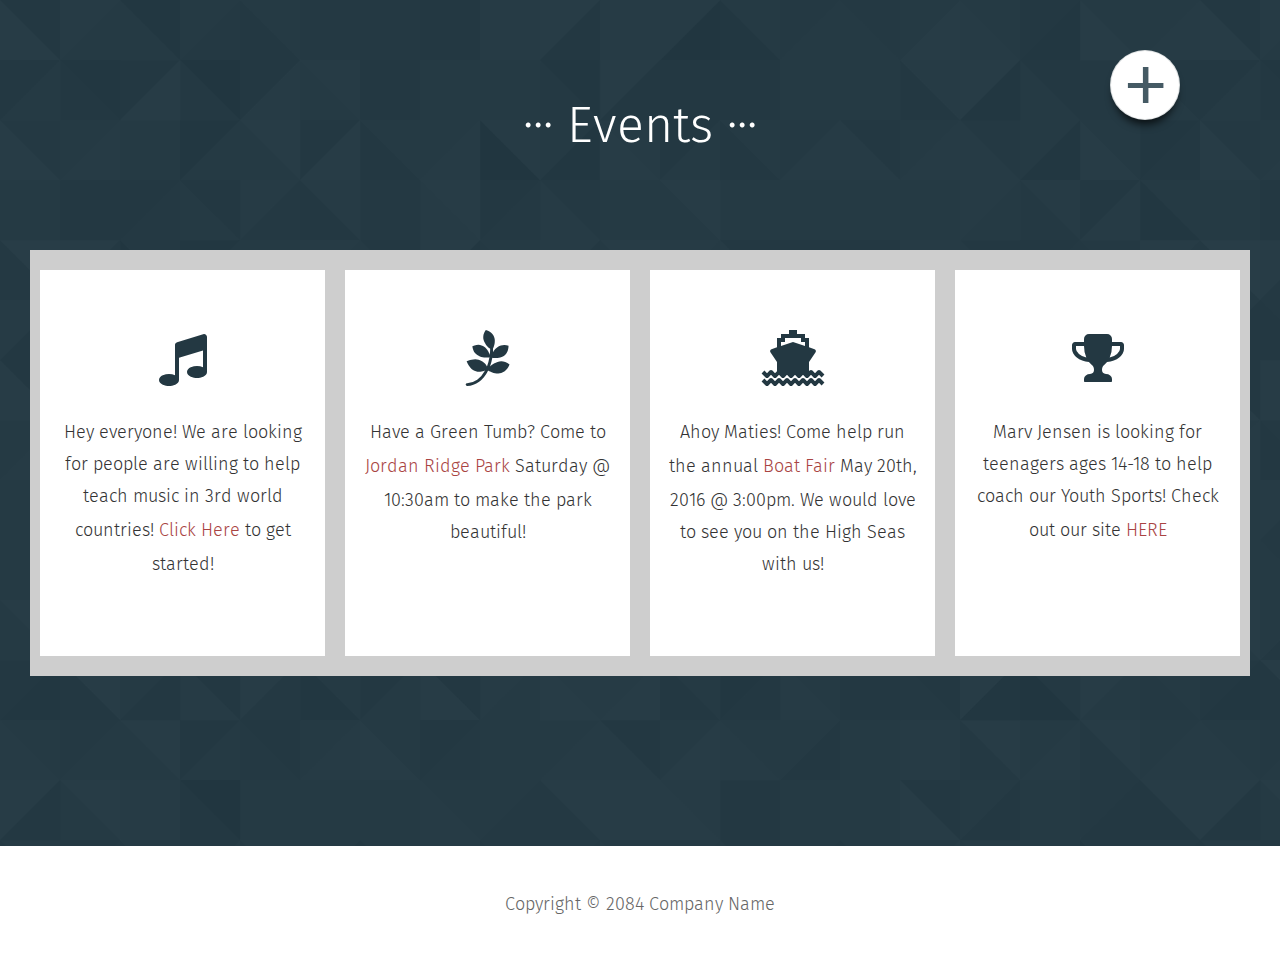
==== events.html @ 46cae2a1 "renamed pages and deleted old index file" ====
﻿<!DOCTYPE html>
<html lang="en" class="ie_11_scroll">
    <head>
        <meta charset="utf-8">
        <meta http-equiv="X-UA-Compatible" content="IE=edge">
        <meta name="viewport" content="hhhwidth=device-width, initial-scale=1">
        <title>Vimcomm Events</title>
<!--

App Landing Template

http://www.templatemo.com/tm-474-app-landing

-->
        <!-- CSS -->
        <link rel="stylesheet" href="css/bootstrap.min.css">
        <link rel="stylesheet" href="css/font-awesome.min.css">
        <link rel="stylesheet" href="css/templatemo_style.css">
        <!-- Favicon and touch icons -->
        <link rel="shortcut icon" href="favicon.png" />
        <!--[if lt IE 9]>
          <script src="https://oss.maxcdn.com/html5shiv/3.7.2/html5shiv.min.js"></script>
          <script src="https://oss.maxcdn.com/respond/1.4.2/respond.min.js"></script>
        <![endif]-->
    </head>
    <body>
        <!-- Top menu -->
        <div class="show-menu">
            <a href="#" class="shadow-top-down">+</a>
        </div>
        <nav class="main-menu shadow-top-down">
            <ul class="nav nav-pills nav-stacked">
                <li><a href="post.html" class="scroll_effect">Create Event</a></li>
                <li><a href="profile.html" class="scroll_effect">Profile</a></li>
                <li><a href="index.html" class="scroll_effect">Log Out</a></li>
            
            </ul>
        </nav>
        <!-- Features -->
        <section id="templatemo_features">
            <div class="container-fluid">
                <header class="template_header">
                    <h1 class="text-center"><span>...</span> Events <span>...</span></h1>
                </header>
                <div class="col-sm-12">
                    <div class="col-sm-6 col-lg-3 feature-box">
                        <div class="feature-box-inner">
                            <div class="feature-box-icon">
                                <i class="fa fa-music"></i>
                            </div>
                            <p>
                                Hey everyone! We are looking for people are willing to help teach music in 3rd world countries! <a href="http://www.musicharvest.org/volunteer/work-placements">Click Here</a> to get started!
                            </p>
                        </div>
                    </div>
                    <div class="col-sm-6 col-lg-3 feature-box">
                        <div class="feature-box-inner">
                            <div class="feature-box-icon">
                                <i class="fa fa-pagelines"></i>
                            </div>
                            <p>
                                Have a Green Tumb? Come to <a href="https://www.google.com/maps/place/Jordan+Ridge+Park/@40.5786012,-111.9518765,15z/data=!4m5!3m4!1s0x0:0x84040b48fc2e5b2c!8m2!3d40.5786012!4d-111.9518765">Jordan Ridge Park</a> Saturday @ 10:30am to make the park beautiful!
                            </p>
                        </div>
                    </div>
                    <div class="col-sm-6 col-lg-3 feature-box">
                        <div class="feature-box-inner">
                            <div class="feature-box-icon">
                                <i class="fa fa-ship"></i>
                            </div>
                            <p>
                                Ahoy Maties! Come help run the annual <a href="http://www.boat-duesseldorf.com/">Boat Fair</a> May 20th, 2016 @ 3:00pm. We would love to see you on the High Seas with us!
                            </p>
                        </div>
                    </div>
                    <div class="col-sm-6 col-lg-3 feature-box">
                        <div class="feature-box-inner">
                            <div class="feature-box-icon">
                                <i class="fa fa-trophy"></i>
                            </div>
                            <p>
                                Marv Jensen is looking for teenagers ages 14-18 to help coach our Youth Sports! Check out our site <a href="http://www.slco.org/recreation/marvjenson/youthSports/youthSports.html">HERE</a>
                            </p>
                        </div>
                    </div>
                </div>
            </div>
        </section>
        <!-- Footer -->
        <footer>
            <div class="container">
                <div class="row">
                    <div class="col-xs-12 footer-copyright">
                        <p>Copyright &copy; 2084 <a href="#" target="_parent">Company Name</a></p>
                    </div>
                </div>
            </div>
        </footer>
        <!-- require plugins -->
        <script src="js/jquery.min.js"></script>
        <script src="js/jquery-ui.min.js"></script>
        <script src="js/bootstrap.min.js"></script>
        <script src="js/jquery.parallax.js"></script>
        <!-- template mo config script -->
        <script src="js/templatemo_scripts.js"></script>
    </body>
</html>
---- css/templatemo_style.css ----
/* 

App Landing Template

http://www.templatemo.com/tm-474-app-landing

*/

@font-face {
    font-family: 'Fira Sans';
    src: url('../fonts/FiraSans-Light.eot');
    src: local('Fira Sans Light'),
         url('../fonts/FiraSans-Light.eot') format('embedded-opentype'),
         url('../fonts/FiraSans-Light.woff') format('woff'),
         url('../fonts/FiraSans-Light.ttf') format('truetype');
    font-weight: 300;
    font-style: normal;
}
@font-face {
    font-family: 'Fira Sans';
    src: url('../fonts/FiraSans-Regular.eot');
    src: local('Fira Sans Regular'),
         url('../fonts/FiraSans-Regular.eot') format('embedded-opentype'),
         url('../fonts/FiraSans-Regular.woff') format('woff'),
         url('../fonts/FiraSans-Regular.ttf') format('truetype');
    font-weight: 400;
    font-style: normal;

}
@font-face {
    font-family: 'Fira Sans';
    src: url('../fonts/FiraSans-Bold.eot');
    src: local('Fira Sans Bold'),
         url('../fonts/FiraSans-Bold.eot') format('embedded-opentype'),
         url('../fonts/FiraSans-Bold.woff') format('woff'),
         url('../fonts/FiraSans-Bold.ttf') format('truetype');
    font-weight: 700;
    font-style: normal;
}
html {
    overflow: hidden;
}
body {
    background: #455a64;
    overflow: auto;
    height: 100vh;
}
/***** Typography *****/
body, p, a, th, td, li, dl, .form-control { font: normal normal 300 18px/2em 'Fira Sans';}
b, strong, dt { font-weight: 400;}
h1, h2, h3, h4, h5, h6 { line-height: 2em;}
/***** Material Shadow *****/
.shadow-top-down {
    box-shadow: 0px 8px 8px -4px rgba(0,0,0,0.75);
    transition: all .5s;
}
.shadow-top-down:hover { box-shadow: 0px 0px 8px 0px rgba(0,0,0,0.25);}
/***** Material Form Elements *****/
form {
    max-width: 500px;
    margin: 0 auto;
    margin-top: 30px;
}
form .form-group { margin-top: 30px;}
form input.form-control,
form button.form-control,
form textarea.form-control ,
form select.form-control {
    border: 0px;
    background-color: white;
    border-bottom: 3px solid #233842;
    border-radius: 0px;
    height: 45px;
}
form input.form-control:focus,
form button.form-control:focus,
form textarea.form-control:focus {
    border-bottom-color: #c0c0c0;
    box-shadow: none;
}
form button.form-control {
    background-color: #275267;
    transition: .5s;
}
form button.form-control[type=reset] { background-color: transparent;}
form button.form-control:hover,
form button.form-control:focus {
    border-bottom-color: #275267;
    background-color: #1c2d35;
}
form textarea.form-control { min-height: 120px;}
form .input-group-addon { 
    border: 0px;
    background-color: floralwhite;
    border-bottom: 3px solid #233842;
    vertical-align: top;
    border-radius: 0;
    color: white;
}
form .input-group-addon i { padding-top: 10px;color: #000;}
form .checkbox input[type=checkbox] { margin-top: 12px;}
/***** Images Padding Config *****/
.img-rounded { border-radius: 4px;}
.img-n-pargaraph .pull-right {
    padding: 0;
    margin: 10px 0 15px 15px;
}
.img-n-pargaraph .pull-left {
    padding: 0;
    margin: 10px 15px 15px 0;
}
/***** Template Header *****/
header.template_header h1 {
    font: normal normal 200 50px/150px 'Fira Sans', sans-serif;
    text-align: center;
    margin-top: 50px;
    color: #fff;
}
header.template_header h1 span {
    position: relative; 
    top: -15px;
}
/***** Main Menu *****/
nav.main-menu {
    top: 130px;
    right: 100px;
    z-index: 998;
    display: none;
    position: fixed;
    background: #fff;
    padding: 15px;
    border-radius: 5px;
    border: 1px solid rgba(37,58,68,.15);
}
nav.main-menu a:link, nav.main-menu a:hover, nav.main-menu a:focus, nav.main-menu a { 
    color: #455a64;
    text-align: left;
    font: normal normal 400 18px/30px 'Fira Sans', sans-serif;
    padding: 10px 50px 10px 30px;
    border-radius: 0;
}
.show-menu {
    position: fixed;
    z-index: 999;
    top: 50px;
    right: 100px;
    text-align: center;
}
.show-menu a:hover, .show-menu a {
    font: normal normal 100 100px/70px 'Fira Sans', sans-serif;
    border: 1px solid rgba(37,58,68,.15);
    text-decoration: none;
    border-radius: 50px;
    background: #fff;
    display: block;
    color: #455a64;
    width: 70px;
    height: 70px;
    padding: 0px;
    outline: none;
}
/***** Home *****/
#templatemo_home {
    background: #154558 url(../images/pattern_bg.png) fixed;
    /*background:  url(../images/.jpg) fixed;*/
    background-size: cover;
    min-height: 100vh;
    padding-bottom: 130px;
    color: #e07628;
}
#templatemo_home .templatemo_home_inner_wapper {
    width: 100%;
    max-width: 500px;
    margin: 0 auto;
}
#templatemo_home h1 {
    margin-top: 20vh;
    font: normal normal 400 70px/80px 'Fira Sans', sans-serif;
}
#templatemo_home h2 {
    font: normal normal 100 36px/40px 'Fira Sans', sans-serif;
}
#templatemo_home p {
    margin: 50px 0 50px 0;
    font: normal normal 100 18px/40px 'Fira Sans', sans-serif;
}
#templatemo_home p a {
    background-color: rgba(255,255,255,.6);
    border-bottom: 1px dotted #000;
    text-decoration: none;
    padding: 5px;
    color: #000;
}
#templatemo_home p a:hover {
    background-color: rgba(255,255,255,.75);
    border-bottom: 0px dotted #000;
}
#templatemo_home a.btn_wapper {
    margin-bottom: 150px;
}
#templatemo_home a.btn {
    font: normal normal 300 18px/60px 'Fira Sans', sans-serif;
    margin-bottom: 30px;
    border-radius: 0px;
    background: #fff;
    height: 63px;
    color: #000;
    padding: 0;
}
/***** Features *****/
#templatemo_features {
    background: #455a64 url(../images/pattern_bg.png) fixed;
    padding-bottom: 130px;
}
#templatemo_features p {
    padding-bottom: 30px;
    text-align: center;
}
#templatemo_features .feature-box {
    transition: all .5s;
    background: transparent;
    padding: 40px 0 40px 0;
    margin-bottom: 0px;
    margin-top: 0px;
}
#templatemo_features .feature-box:hover {
    padding: 0;
    color: #fff;
}
#templatemo_features .feature-box .feature-box-inner {
    box-shadow: inset 0px 0px 0 10px #cecece;
    border-bottom: 10px solid #cecece;
    border-top: 10px solid #cecece;
    transition: all .5s;
    background: #fff;
    padding: 20px;
    margin: auto;
}
#templatemo_features .feature-box:hover .feature-box-inner {
    box-shadow: inset 0px 0px 0px 0px #cecece;
    border-bottom: 10px solid #3d799f;
    border-top: 10px solid #3d799f;
    padding: 60px 20px 60px 20px;
    background: #3399cc;
}
#templatemo_features .feature-box p {
    max-width: 250px;
    min-height: 260px;
    line-height: 32px;
    padding-top: 30px;
    font-size: 18px;
    margin: auto;
}
#templatemo_features .feature-box .feature-box-icon {
    border-radius: 0px;
    text-align: center;
    padding-top: 50px;
    font-size: 56px;
    color:#233842;
}
/***** Download *****/
#templatemo_download { 
    background: url(../images/download_background.jpg) fixed;
}
#templatemo_download h2 {
    font: normal normal 100 100px/150px 'Fira Sans', sans-serif;
    text-align: center;
    color: #fff;
}
#templatemo_download p {
    text-align: center;
    color: #fff;
}
#templatemo_download a {
    margin: 50px auto 100px auto;
    display: block;
    width: 260px;
}
#templatemo_download .templatemo_download_text_wapper {
    width: 100%;
    max-width: 550px;
    margin: auto;
}
/***** Element *****/
#templatemo_element .container {
    background-color: #fff;
    margin-top: 40px;
    margin-bottom: 80px;
    padding-bottom: 40px;
    border-radius: 5px;
}
#templatemo_element header h1 { color: #000;}
#templatemo_element #element-icon-wapper {
    overflow: hidden;
    border-radius: 5px;
}
#templatemo_element #element-icon-wapper > div {
    background-color: rgba(0,0,0,.05);
    padding-bottom: 5px;
    padding-top: 5px;
    text-align: center;
    line-height: 40px;
    font-size: 25px;
}
#templatemo_element #element-icon-wapper > div:hover {
    transition: .5s;
    background-color: rgba(0,0,0,.2);
}
#templatemo_element #element-icon-wapper a { color: #000;}
#templatemo_element #img-grid-wapper > div { padding: 5px;}
/***** Contact *****/
#templatemo_contact {
    background: #455a64 url(../images/pattern_bg.png) fixed;
    color: #fff;
}
#templatemo_contact header h1 { color: #fff;}
#templatemo_contact p, #templatemo_contact a  {
    line-height: 2.5em;
    color: #fff;
}
.postbuttoncolor {color: #666}
#templatemo_contact form .form-group { margin-top: 30px;}
#templatemo_contact form input.form-control,
#templatemo_contact form button.form-control,
#templatemo_contact form textarea.form-control ,
#templatemo_contact form select.form-control { border-bottom: 3px solid #fff;color:  #4A4A4A;}
#templatemo_contact form input.form-control:focus,
#templatemo_contact form button.form-control:focus,
#templatemo_contact form textarea.form-control:focus { border-bottom-color: #275267;}
#templatemo_contact form textarea.form-control { min-height: 120px;}
#templatemo_contact form .input-group-addon { border-bottom: 3px solid #fff;}
#templatemo_contact form .input-group-addon i { color: #fff;}
#templatemo_contact .social {
    margin: 0px auto 40px auto;
    text-align: center;
    max-width: 500px;
    width: 100%;
}
#templatemo_contact .social li {
    margin-left: 0;
    width: 25%;
}
#templatemo_contact .social a {
    margin: 50px auto 4px auto;
    background-color: #fff;
    border-radius: 50px;
    padding-top: 15px;
    font-size: 40px;
    line-height: 40px;
    transition: .5s;
    display: block;
    height: 70px;
    color: #fff;
    width: 70px;
}
#templatemo_contact .social a:hover {
    transform: rotate(360deg);
    color: #223741;
}
#templatemo_contact .social .social-facebook { background: #4a6fb5;}
#templatemo_contact .social .social-twitter { background: #28a9e0;}
#templatemo_contact .social .social-youtube { background: #f86d70;}
#templatemo_contact .social .social-instagram { background: #cab9a9;}
/***** Footer *****/
footer {
    padding: 20px 0 16px 0;
    text-align: center;
    background: #fff;
}
.footer-copyright p {
    margin:20px auto 20px auto;
    text-align: center;
    line-height: 32px;
    color: #666;
}
.footer-copyright a { 
    border-bottom: 1px dotted #fff;
    color: #666;
}
.footer-copyright a:hover {
    color: #000;
    border: 0;
}
@media (min-width: 992px) and (max-width: 1199px) {
    .show-menu {right: 50px;}
    nav.main-menu {right: 50px;}
}
@media (max-width: 991px) {
    .show-menu {right: 30px;}
    nav.main-menu {right: 30px;}
}
@media (max-width: 767px) {
    #templatemo_download h2 {font-size: 70px;}
    #templatemo_home h2 {font-size: 26px;}
}
@media (max-width: 400px) {
    nav.main-menu {right: 10px;}
    .show-menu {right: 10px;}
    #templatemo_contact .social a {
        padding: 18px;
        font-size: 25px;
        line-height: 20px;
        height: 60px;
        width: 60px;
    }
}

.button {
    display: inline-block;
    text-align: center;
    vertical-align: middle;
    padding: 12px 24px;
    border: 1px solid #258f25;
    border-radius: 8px;
    background: #3ce93c;
    background: -webkit-gradient(linear, left top, left bottom, from(#3ce93c), to(#258f25));
    background: -moz-linear-gradient(top, #3ce93c, #258f25);
    background: linear-gradient(to bottom, #3ce93c, #258f25);
    text-shadow: #175a17 1px 1px 1px;
    font: normal normal bold 25px verdana;
    color: #ffffff;
    text-decoration: none;
}
.button:hover,
.button:focus {
    background: #48ff48;
    background: -webkit-gradient(linear, left top, left bottom, from(#48ff48), to(#2cac2c));
    background: -moz-linear-gradient(top, #48ff48, #2cac2c);
    background: linear-gradient(to bottom, #48ff48, #2cac2c);
    color: #ffffff;
    text-decoration: none;
}
.button:active {
    background: #258f25;
    background: -webkit-gradient(linear, left top, left bottom, from(#258f25), to(#258f25));
    background: -moz-linear-gradient(top, #258f25, #258f25);
    background: linear-gradient(to bottom, #258f25, #258f25);
}
.button:before{
    content:  "\0000a0";
    display: inline-block;
    height: 24px;
    width: 24px;
    line-height: 24px;
    margin: 0 4px -6px -4px;
    position: relative;
    top: 0px;
    left: 0px;
    background: url("[data-uri]") no-repeat left center transparent;
    background-size: 100% 100%;
}
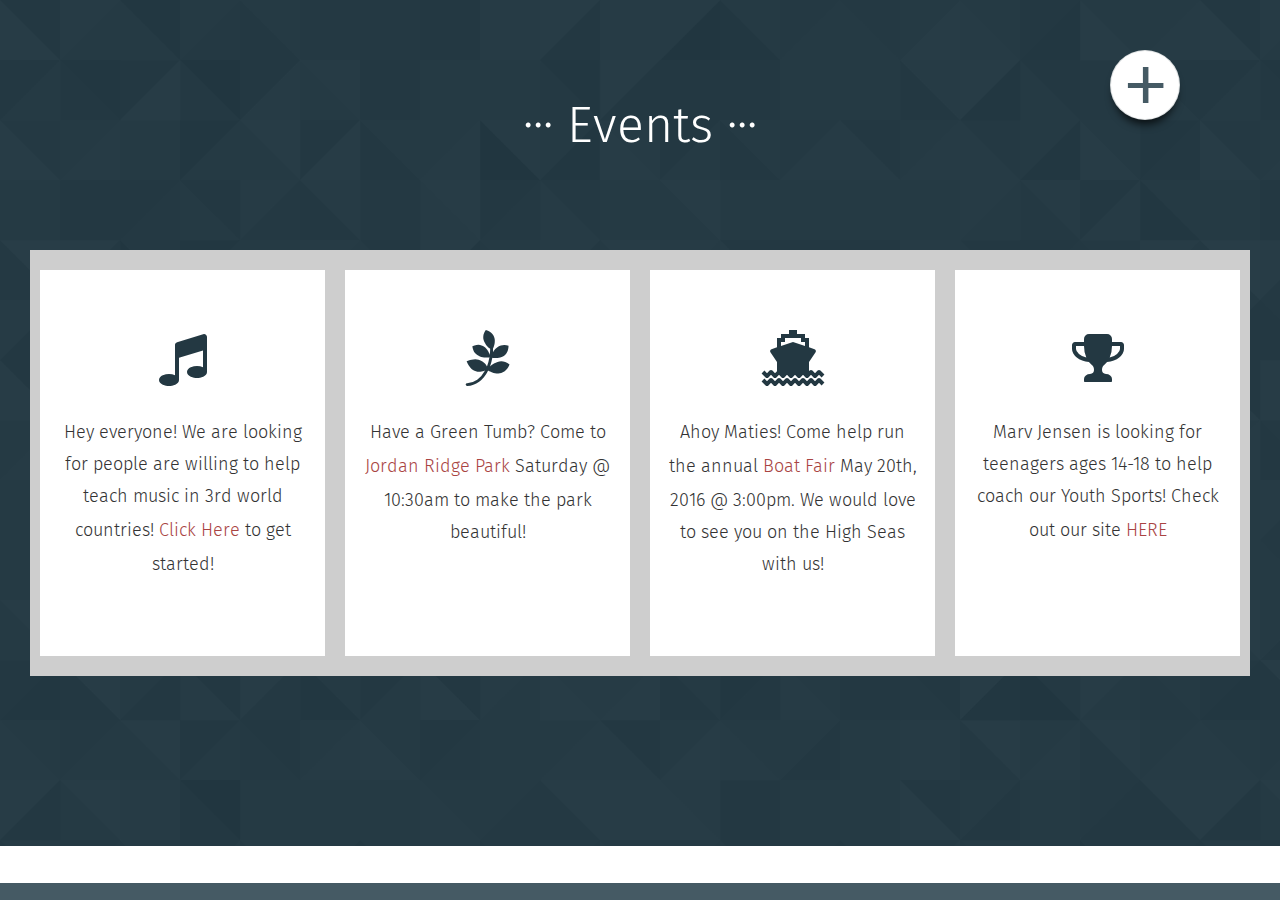
==== commit 9ff90444: "Added phone # and removed copyright" ====
--- a/events.html
+++ b/events.html
@@ -91,7 +91,7 @@
             <div class="container">
                 <div class="row">
                     <div class="col-xs-12 footer-copyright">
-                        <p>Copyright &copy; 2084 <a href="#" target="_parent">Company Name</a></p>
+                        
                     </div>
                 </div>
             </div>
